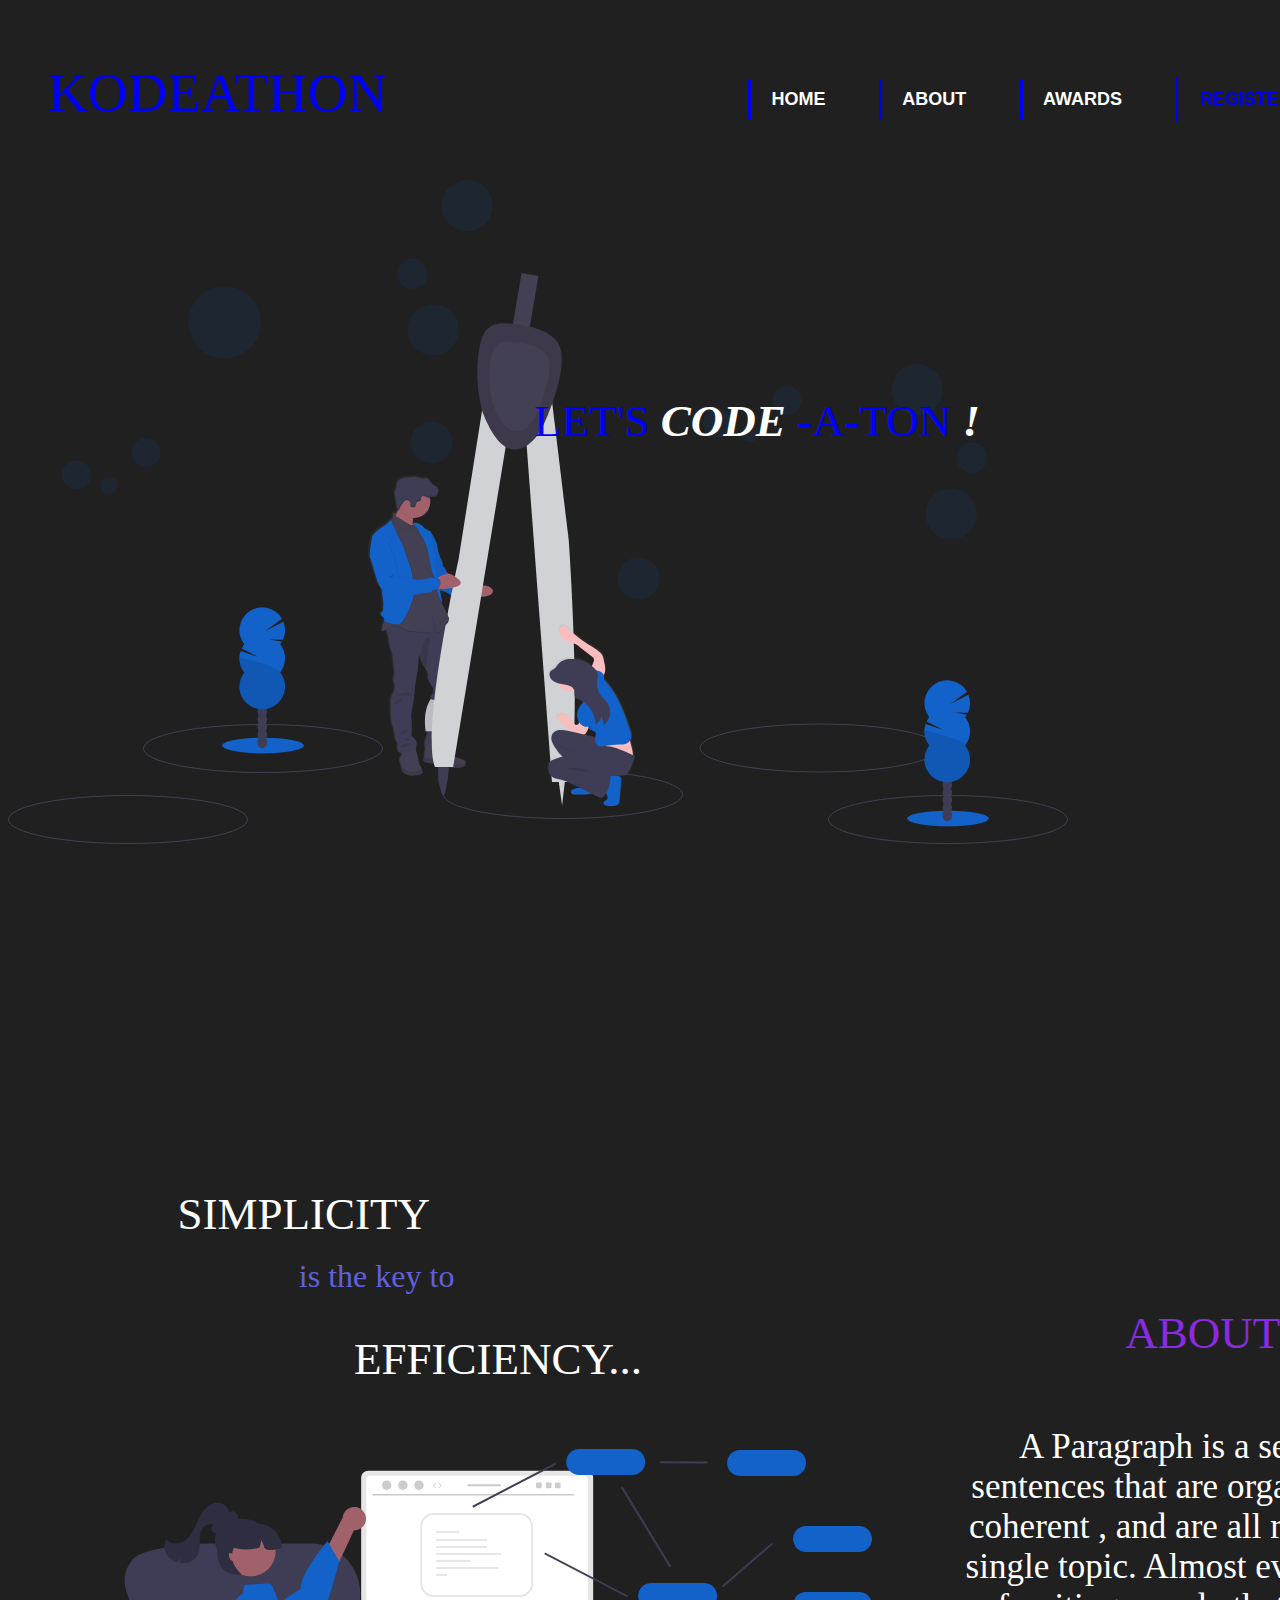
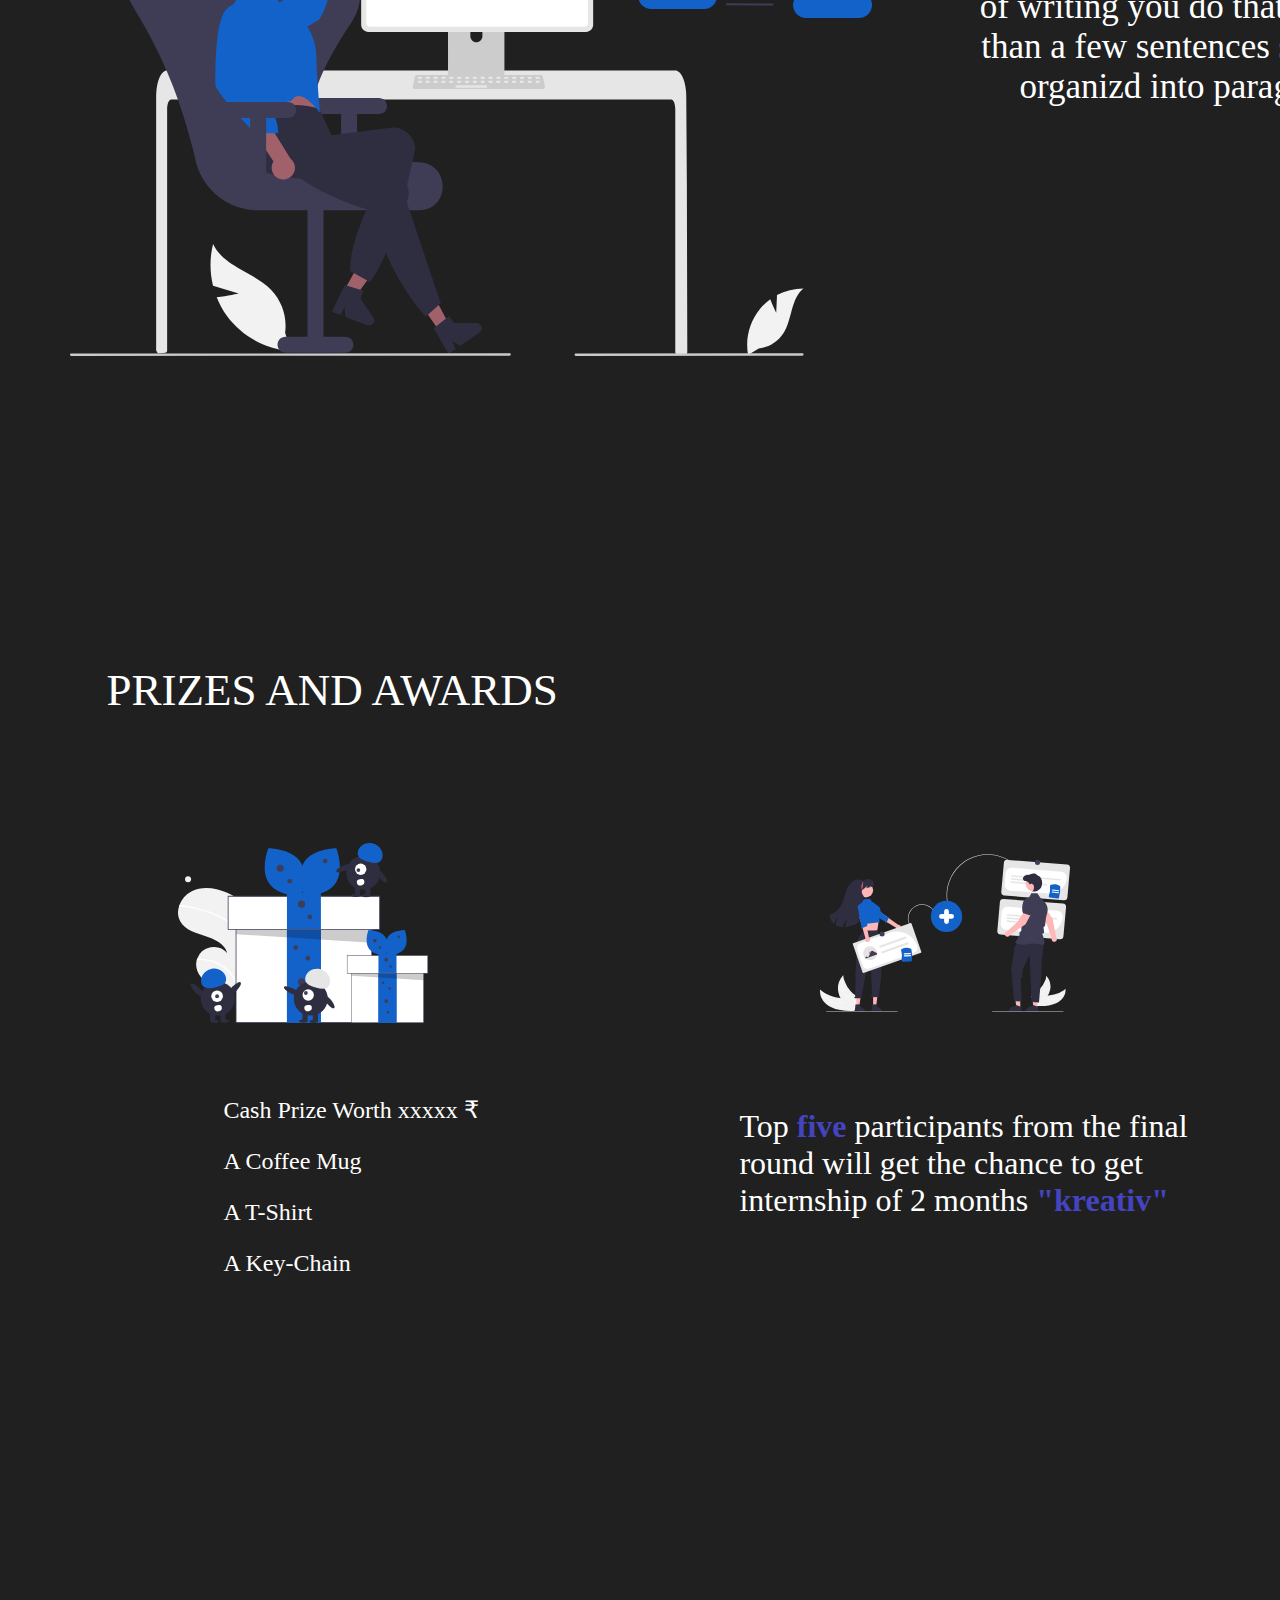
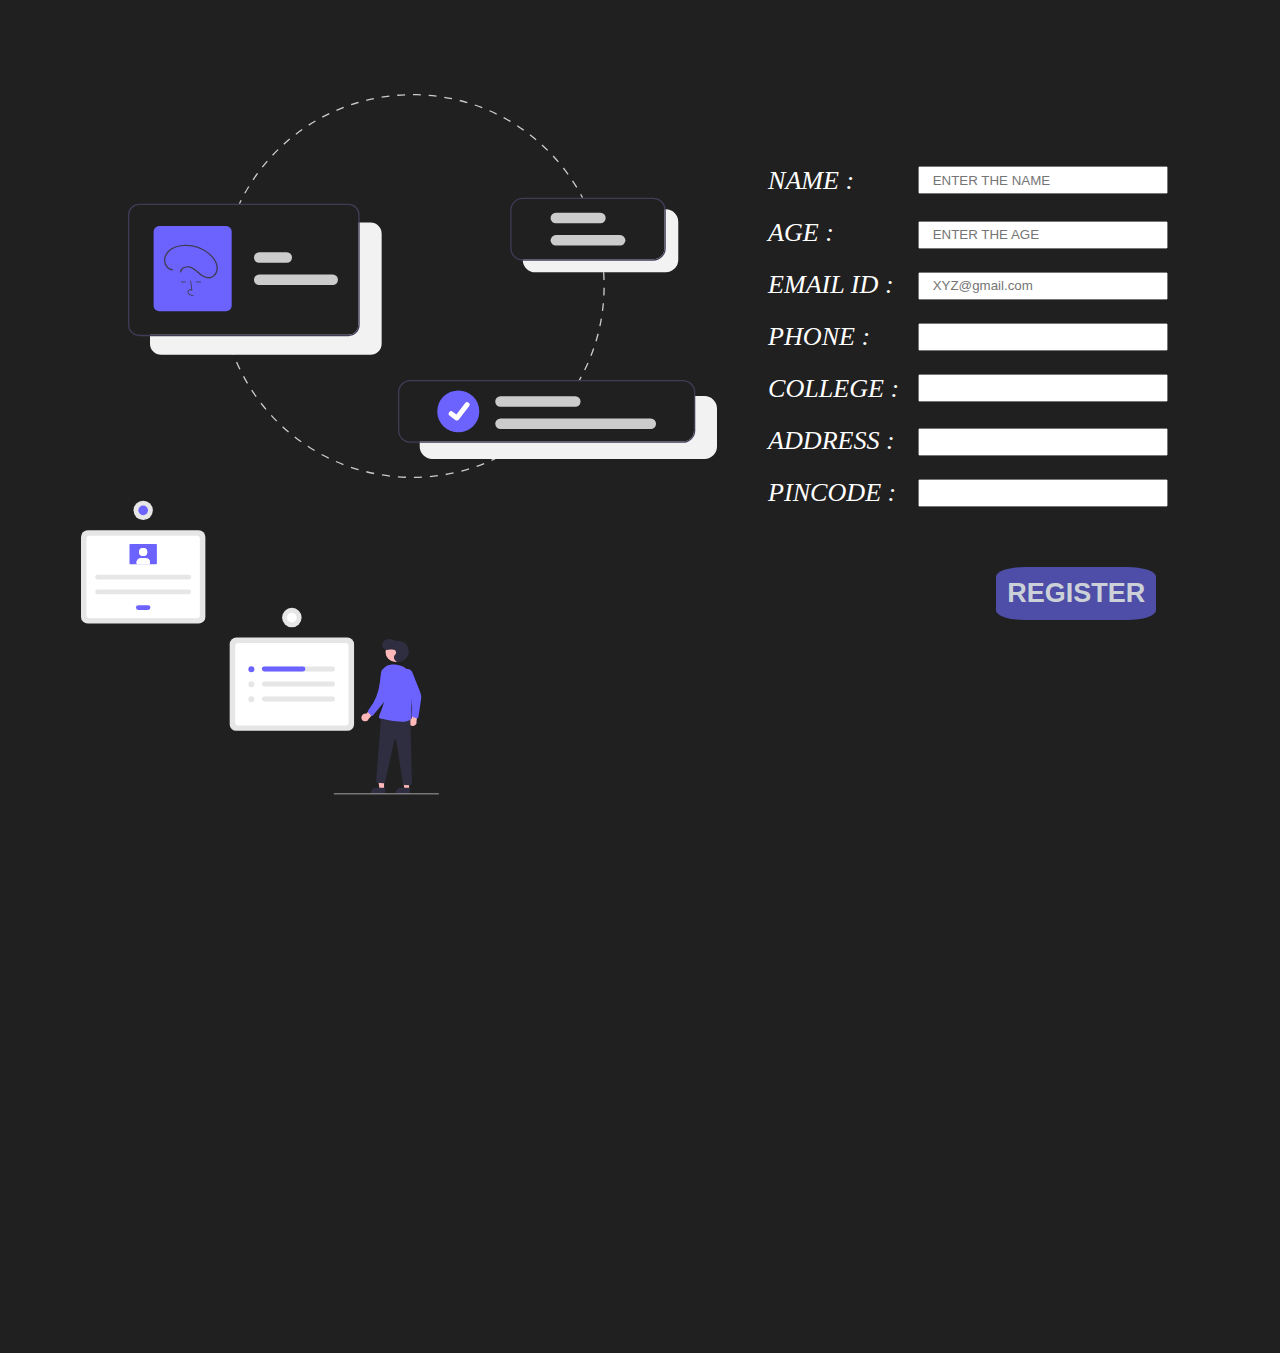
==== index.html @ 2af18685 "Update and rename codeathon_event_form.html to index.html" ====
<!DOCTYPE html>
<html lang="en">
<head>
    <meta charset="UTF-8">
    <meta http-equiv="X-UA-Compatible" content="IE=edge">
    <meta name="viewport" content="width=device-width, initial-scale=1.0">
    <title>WEBSITE</title>
    <link rel="stylesheet" href="./style.css">
</head>
<style>
    em{
    color: white;
    font-weight: bold;
}
    strong{
    color: rgb(68, 68, 192);
    font: bold;
}

</style>
<body>
    <div id="line">
        <ul><li id="firstline">KODEATHON</li>
            <li>
              <a href="#home"> <button id="buttons">HOME</button></a>
            </li>
            <li>
              <a href="#about"> <button id="buttons">ABOUT</button></a>
            </li>
            <li>
              <a href="#awards"> <button id="buttons" >AWARDS</button></a>
            </li>
            <li>
              <a href="#register"> <strong><button id="register-btn" style="color:blue">REGISTER</button></strong></a>
            </li>
            <li>
              <a href="#contact"> <button id="buttons">CONTACT</button></a>
            </li>
        </ul>
    </div>
<div id="home">
        <svg id="image1"><img src="images/undraw2.svg" alt="image 1"></svg>
        <p id="topic">LET'S <em>CODE </em> -A-TON  <em style="color: white;">!</em></p>
</div>
    <b id="about"></b>
    <div id="aboutblock">
        <svg><img src="images/undraw3.svg" alt="image 2"></svg>
            <p id="quote">SIMPLICITY</p>
            <p id="quote1" style="color: rgb(97, 97, 220);">is the key to</p>
            <p id="quote2">EFFICIENCY...</p>
            <p id="abouttitle">ABOUT</p>
        <center>
            <p id="abouts">
                A Paragraph is a series of sentences that are organized and coherent , and are all related to a single topic. Almost every pieces of writing you do that is longer than a few sentences should be organizd into paragraphs.
            </p>
        </center>
    </div>
    <h1 id="awards"></h1>
    <div id="award" >
        <p id="prizetitle">PRIZES AND AWARDS</p>
        <svg>
            <img src="images/undraw1.svg" alt="image 3" id="image3" >
            <img src="images/undraw6.svg" alt="image4" id="image4">
        </svg>
        <div id="prizes">
            <p>Cash Prize Worth  xxxxx ₹</p>
            <p>A Coffee Mug</p>
            <p>A T-Shirt</p>
            <p>A Key-Chain</p>
        </div>
        <p id="para">Top <strong>five</strong> participants from the final round will get the chance to get internship of 2 months <strong>"kreativ"</strong></p></p>
    </div>
    <h1 id="register"></h1>
    <div id="registerblock">
        <svg>
            <img src="images/undraw8.svg" alt="image5" id="image5">
            <img src="images/undraw7.svg" alt="image6" id="image6">
        </svg>
        <div id="reg_form">
            <form action="">
              <label for="firstname" id="labelname">NAME :</label>
              <input
                type="text"
                name="name"
                placeholder="   ENTER THE NAME  "
                required 
                id="inputname"/>
                <div>
                    <label for="" id="labelname">AGE :</label>
                    <input type="" name="age" placeholder="   ENTER THE AGE  " id="inputage" />
                </div>
                <div>
                    <label for="" id="labelname">EMAIL ID :</label>
                    <input type="email" placeholder="   XYZ@gmail.com"  id="inputemail"/>
                </div>
                <div>
                    <label for="" id="labelname">PHONE :</label>
                    <input type="tel" id="inputnum" required>
                </div>
            
                <div>
                    <label for="" id="labelname">COLLEGE :</label>
                    <input type="college" id="inputclg" required/>
                </div>
                <div>
                    <label for="" id="labelname">ADDRESS :</label>
                    <input type="address" id="inputadd" required />
                </div>
                <div>
                    <label for="" id="labelname">PINCODE :</label>
                    <input type="text" id="inputcode" >
                </div>
                <div>
                  <button value="" id="submit">REGISTER</button>
                </div>  
            </form>
        </div>
    </div>
</body>  
</html>
---- style.css ----
body{
    background-color: #202020;
    font-size: 45px;
    height: 500vh;
    font-family: 'Exo';
}
#image1{
    position: absolute;
    left: 55%;
}
#aboutblock{
    position: absolute;
    left: -18%;
    top: 161%;
}
#award{
    position: absolute;
    top: 263%;
    left: -17%;
}
#firstline{
    position: relative;
    top: 16px;
    right: 0;
    color: blue;
}
ul li {
    position: relative;
    top: 10px;
    right: -330px;
    display: inline;
    margin-right: 20px;
    font-size: 55px;
}
#line{
    position: sticky;
    top: 0;
    z-index: 999;
    height: 3%;
    background-color: #202020;
}
#topic{
    position: absolute;
    top: 350px;
    right: 300px;
    color: blue;
    display: inline;
}
#quote{
    color: white;
    position: absolute;
    top: -59%;
    left: 37%;
}
#quote1{
    font-size: xx-large;
    position: absolute;
    top: -43%;
    left: 48%;
    font-family: 'Exo';
}
#quote2{
    color: white;
    position: absolute;
    top: -31%;
    left: 53%;
}
#abouttitle{
    color: blueviolet;
    position: absolute;
    top: -36%;
    right: -37%;
}
#abouts{
    color: white;
    position: absolute;
    left: 107%;
    width: 45%;
    top: -11%;
    font-size: 35px;
}
#prizetitle{
    position: absolute;
    top: -72%;
    left: 108%;
    color: white;
    width: 250%;
}
#image3{
    position: absolute;
    top: 20%;
    left: 132%;
    width: 250px;
    height: 250px;
}
#prizes{
    display: block;
    position: absolute;
    top: 148%;
    left: 147%;
    width: 200%;
    color: white;
    font-size: x-large;
}
#image4{
    position: absolute;
    top: 20%;
    left: 346%;
    width: 250px;
    height: 250px;
}
#para{
    position: absolute;
    top: 150%;
    left: 319%;
    width: 450px;
    font-size: xx-large;
    color: white;
}
#image5{
    position: absolute;
    top: 387%;
    left: 81px;
    /* background-color: white; */
    width: 28%;
    height: 81%;
}
#image6{
    position: absolute;
    top: 366%;
    left: 10%;
    width: 46%;
}
#reg_form{
    position: absolute;
    top: 372%;
    left: 60%;
    color: white;
}
#inputname{
    position: absolute;
    top: 5%;
    left: 114%;
    width: 185%;
    height: 6%;
    /* border-bottom-color: blueviolet; */
}
#inputage{
    position: absolute;
    top: 20%;
    left: 114%;
    width: 185%;
    height: 6%;
}

#inputemail{
    position: absolute;
    top: 34%;
    left: 114%;
    width: 185%;
    height: 6%;
}
#inputnum{
    position: absolute;
    top: 48%;
    left: 114%;
    width: 185%;
    height: 6%
}
#inputclg{
    position: absolute;
    top: 62%;
    left: 114%;
    width: 185%;
    height: 6%
}
#inputadd{
    position: absolute;
    top: 77%;
    left: 114%;
    width: 185%;
    height: 6%
}
#inputcode{
    position: absolute;
    top: 91%;
    left: 114%;
    width: 185%;
    height: 6%
}
#labelname{
    font-style: oblique;
    font-size: 58%;

}
#submit{
    color: rgb(203, 209, 215);
    font-size: 27px;
    background-color: rgb(78, 78, 168);
    border-radius: 18%;
    position: absolute;
    top: 115%;
    left: 174%;
    padding: 11px;
}
button:link{
    color: skyblue;
}
button:visited{
    color: rgb(209, 200, 80);
}
button:active{
    color: green;
}
button{
    border: none;
    background-color: inherit;
    font-weight: bold;
    font-size: large;
}

#register-btn{
    color: blue;
}
#register-btn {
    align-items: center;
    justify-content: center;
  }


  #register-btn {
    background: transparent;
    padding: 12px 24px;
    position: relative;
    z-index: 5;
  }
  
  #register-btn:before {
    transition: all 0.8s cubic-bezier(0.7, -0.5, 0.2, 2);
    content: '';
    width: 2%;
    height: 100%;
    background: blue;
    position: absolute;
    top: 0;
    left: 0;
  }
  
  #register-btn span {
    mix-blend-mode: darken;
  }
  
  #register-btn:hover:before {
    background: blue;
    width: 92%;
    border-radius: 50px;
    opacity: .5;
  }  

  #buttons {
    
    border-left: solid ;
    border-color: blue;
    color: white;
    font-weight: bold;
    position: relative;
    outline: none;
    padding: 10px 20px;
    box-sizing: border-box;
  }
  
  #buttons::before, #buttons::after {
    box-sizing: inherit;
    position: absolute;
    content: '';
    border: 2px solid transparent;
    width: 0;
    height: 0;
  }
  
  #buttons::after {
    bottom: 0;
    right: 0;
  }
  
  #buttons::before {
    top: 0;
    left: 0;
  }
  
  #buttons:hover::before, #buttons:hover::after {
    width: 100%;
    height: 100%;
  }
  
  #buttons:hover::before {
    border-top-color: blue;
    border-right-color: blue;
    transition: width 0.3s ease-out, height 0.3s ease-out 0.3s;
  }
  
  #buttons:hover::after {
    border-bottom-color: blue;
    border-left-color: blue;
    transition: border-color 0s ease-out 0.6s, width 0.3s ease-out 0.6s, height 0.3s ease-out 1s;
  }
#register{
    position: absolute;
    top: 334%;
    left: 5%;
}
#awards{
    position: absolute;
    top: 221%;
    left: 1%;
}
#submit:hover{  
    background-color: rgb(63, 225, 63);
    
}
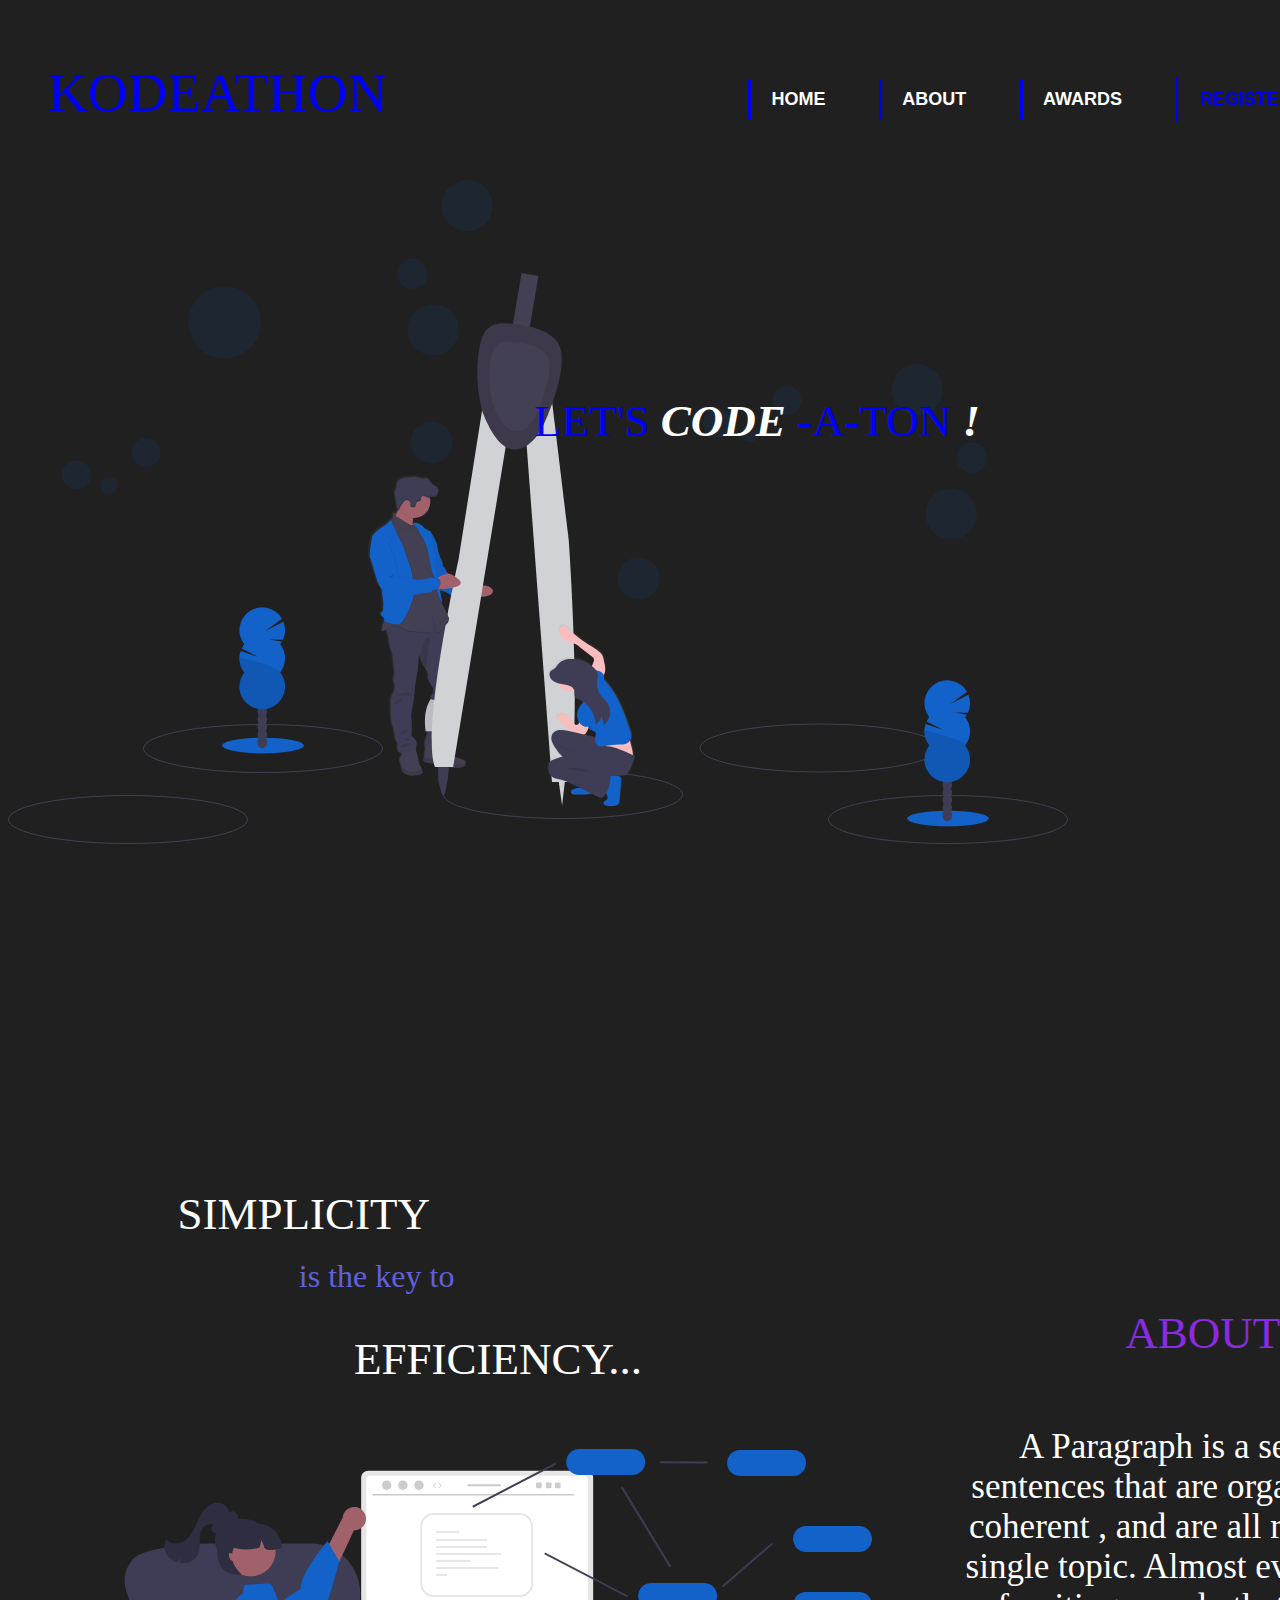
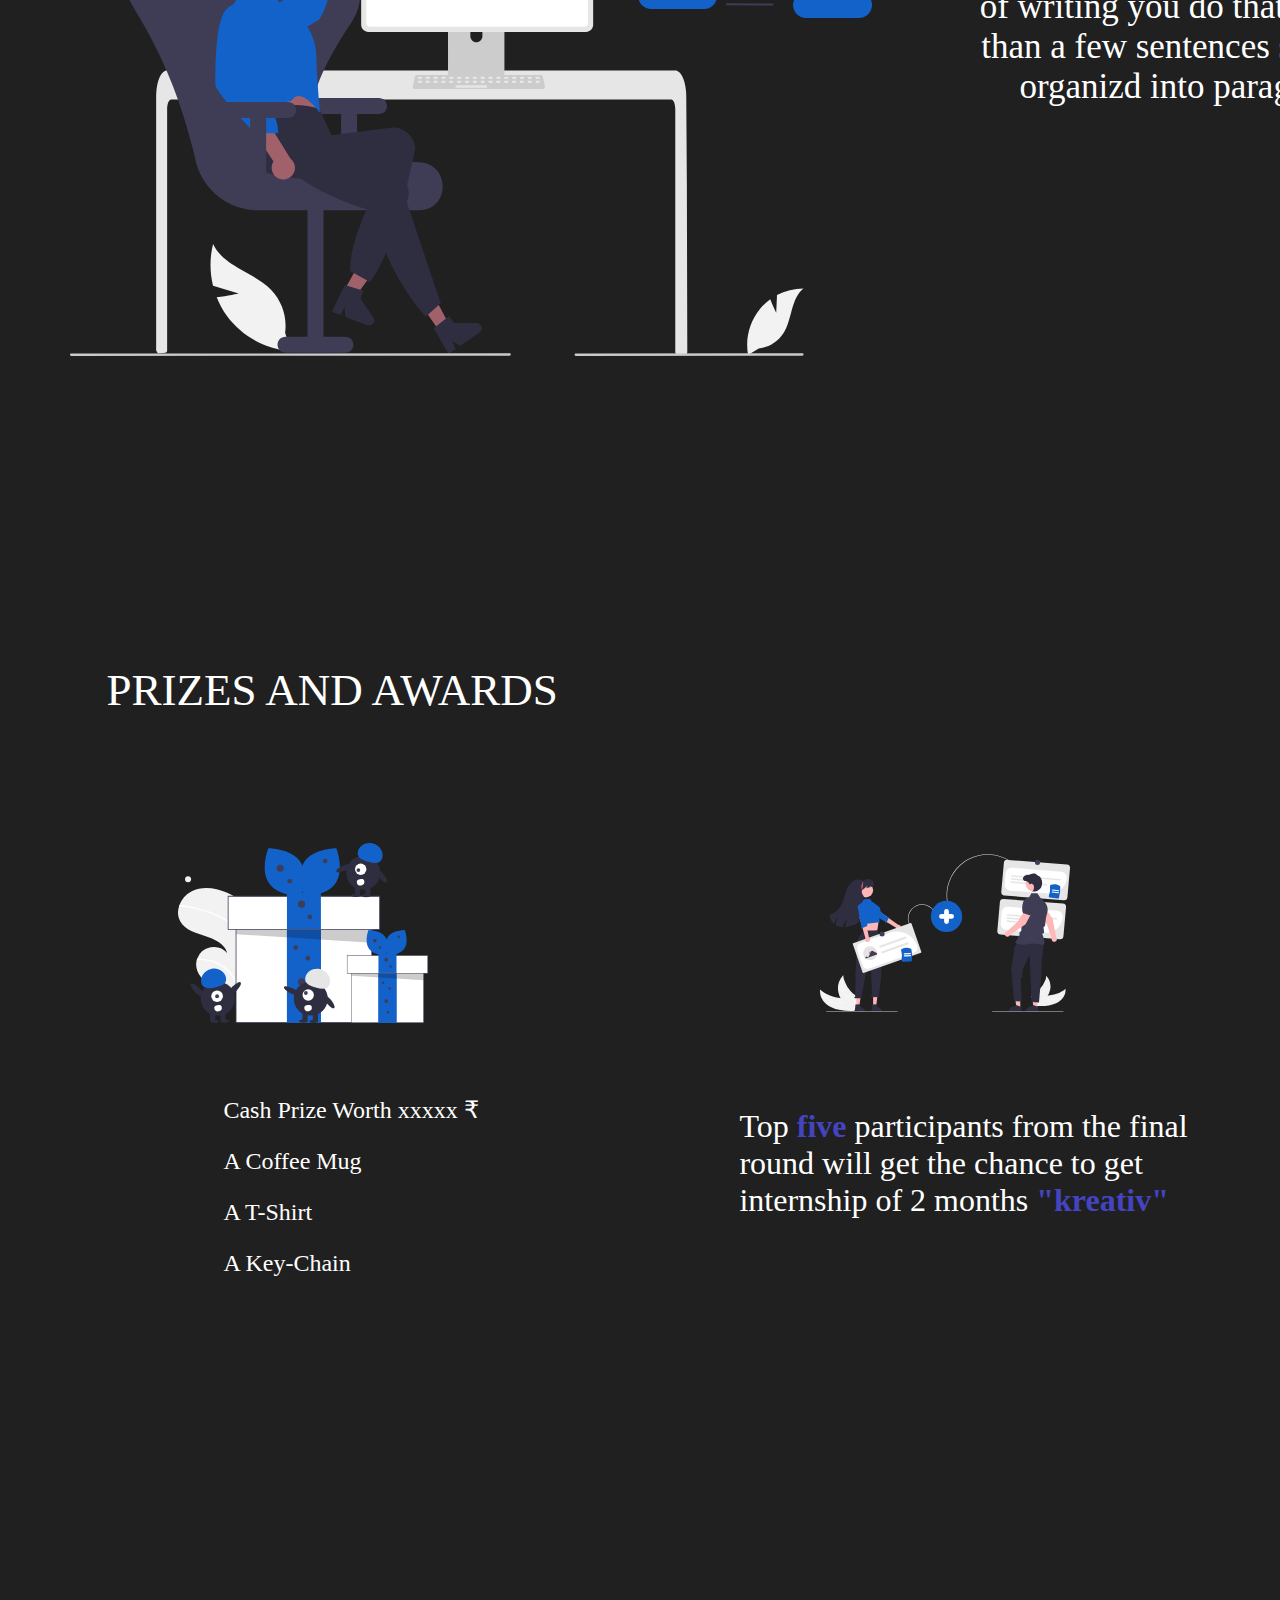
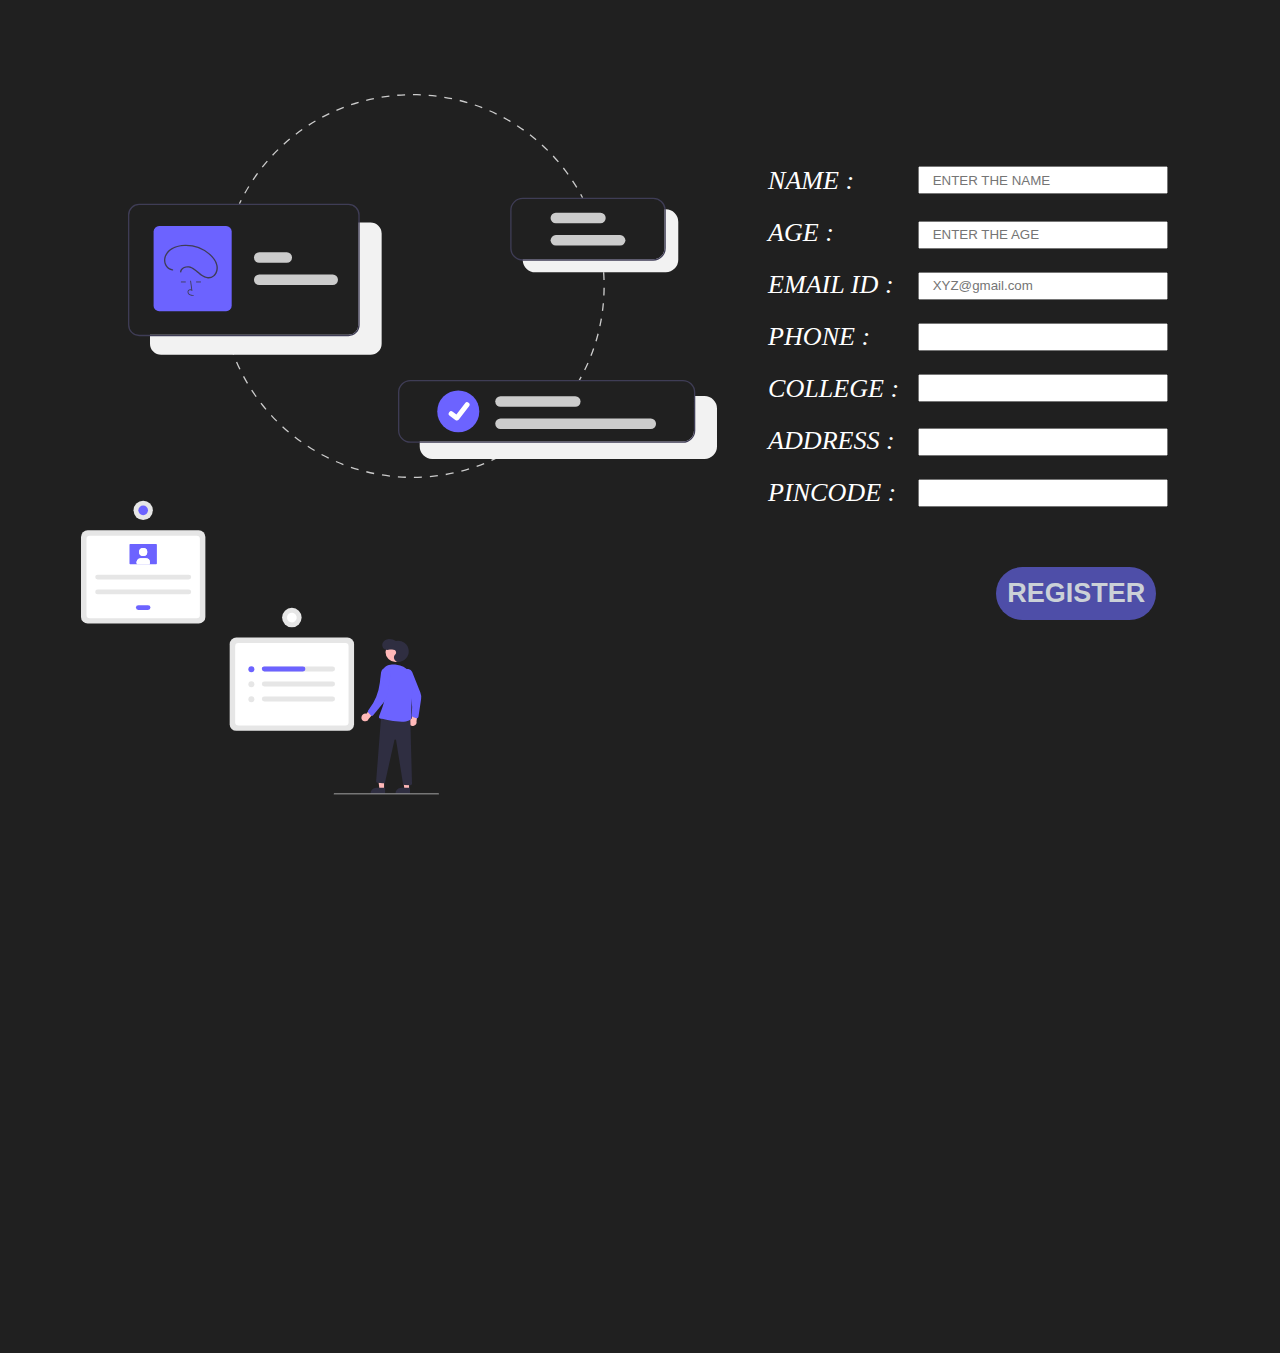
==== commit 701c425f: "Update index.html" ====
--- a/index.html
+++ b/index.html
@@ -8,7 +8,28 @@
     <link rel="stylesheet" href="./style.css">
 </head>
 <style>
-    em{
+  #myBtn {
+    display: none;
+    position: fixed;
+    bottom: 20px;
+    right: 30px;
+    z-index: 99;
+    font-size: 18px;
+    border: none;
+    outline: none;
+    background-color: blue;
+    color: white;
+    cursor: pointer;
+    padding: 15px;
+    border-radius: 10px;
+  }
+
+#myBtn:hover {
+    background-color:white;
+    font-size: 25px;
+    color: crimson;
+  }
+   em{
     color: white;
     font-weight: bold;
 }
@@ -19,6 +40,7 @@
 
 </style>
 <body>
+  <a onclick="topFunction()" id="myBtn" title="Go to top">Top</a>
     <div id="line">
         <ul><li id="firstline">KODEATHON</li>
             <li>
@@ -77,44 +99,49 @@
             <img src="images/undraw7.svg" alt="image6" id="image6">
         </svg>
         <div id="reg_form">
-            <form action="">
+            <form method= 'POST' action="" id="reg-formpage" name="page">
               <label for="firstname" id="labelname">NAME :</label>
               <input
                 type="text"
-                name="name"
+                name="Name"
                 placeholder="   ENTER THE NAME  "
                 required 
                 id="inputname"/>
                 <div>
                     <label for="" id="labelname">AGE :</label>
-                    <input type="" name="age" placeholder="   ENTER THE AGE  " id="inputage" />
+                    <input type="" name="Age" placeholder="   ENTER THE AGE  " id="inputage" />
                 </div>
                 <div>
                     <label for="" id="labelname">EMAIL ID :</label>
-                    <input type="email" placeholder="   XYZ@gmail.com"  id="inputemail"/>
+                    <input type="email" name='E-mail' placeholder="   XYZ@gmail.com"  id="inputemail"/>
                 </div>
                 <div>
                     <label for="" id="labelname">PHONE :</label>
-                    <input type="tel" id="inputnum" required>
+                    <input type="tel" name= 'PH-Num' id="inputnum" required>
                 </div>
             
                 <div>
                     <label for="" id="labelname">COLLEGE :</label>
-                    <input type="college" id="inputclg" required/>
+                    <input type="college" name="CLG-Name" id="inputclg" required/>
                 </div>
                 <div>
                     <label for="" id="labelname">ADDRESS :</label>
-                    <input type="address" id="inputadd" required />
+                    <input type="address" name='Address' id="inputadd" required />
                 </div>
                 <div>
                     <label for="" id="labelname">PINCODE :</label>
-                    <input type="text" id="inputcode" >
+                    <input type="text" name="Pincode" id="inputcode" >
                 </div>
                 <div>
-                  <button value="" id="submit">REGISTER</button>
+                  <button type="submit" value="sending" id="submit">REGISTER</button>
                 </div>  
             </form>
         </div>
     </div>
+    <script  src="main.js" >
+    
+    </script>
+    
 </body>  
 </html>
+
--- a/style.css
+++ b/style.css
@@ -197,7 +197,7 @@
     color: rgb(203, 209, 215);
     font-size: 27px;
     background-color: rgb(78, 78, 168);
-    border-radius: 18%;
+    border-radius: 25vh 25vh 25vh 25vh;
     position: absolute;
     top: 115%;
     left: 174%;
@@ -291,6 +291,7 @@
   #buttons:hover::before, #buttons:hover::after {
     width: 100%;
     height: 100%;
+    border-radius: 0 50vh 50vh 0;
   }
   
   #buttons:hover::before {
@@ -315,6 +316,7 @@
     left: 1%;
 }
 #submit:hover{  
-    background-color: rgb(63, 225, 63);
+    background-color:#202020;
+    color: crimson;
     
 }
